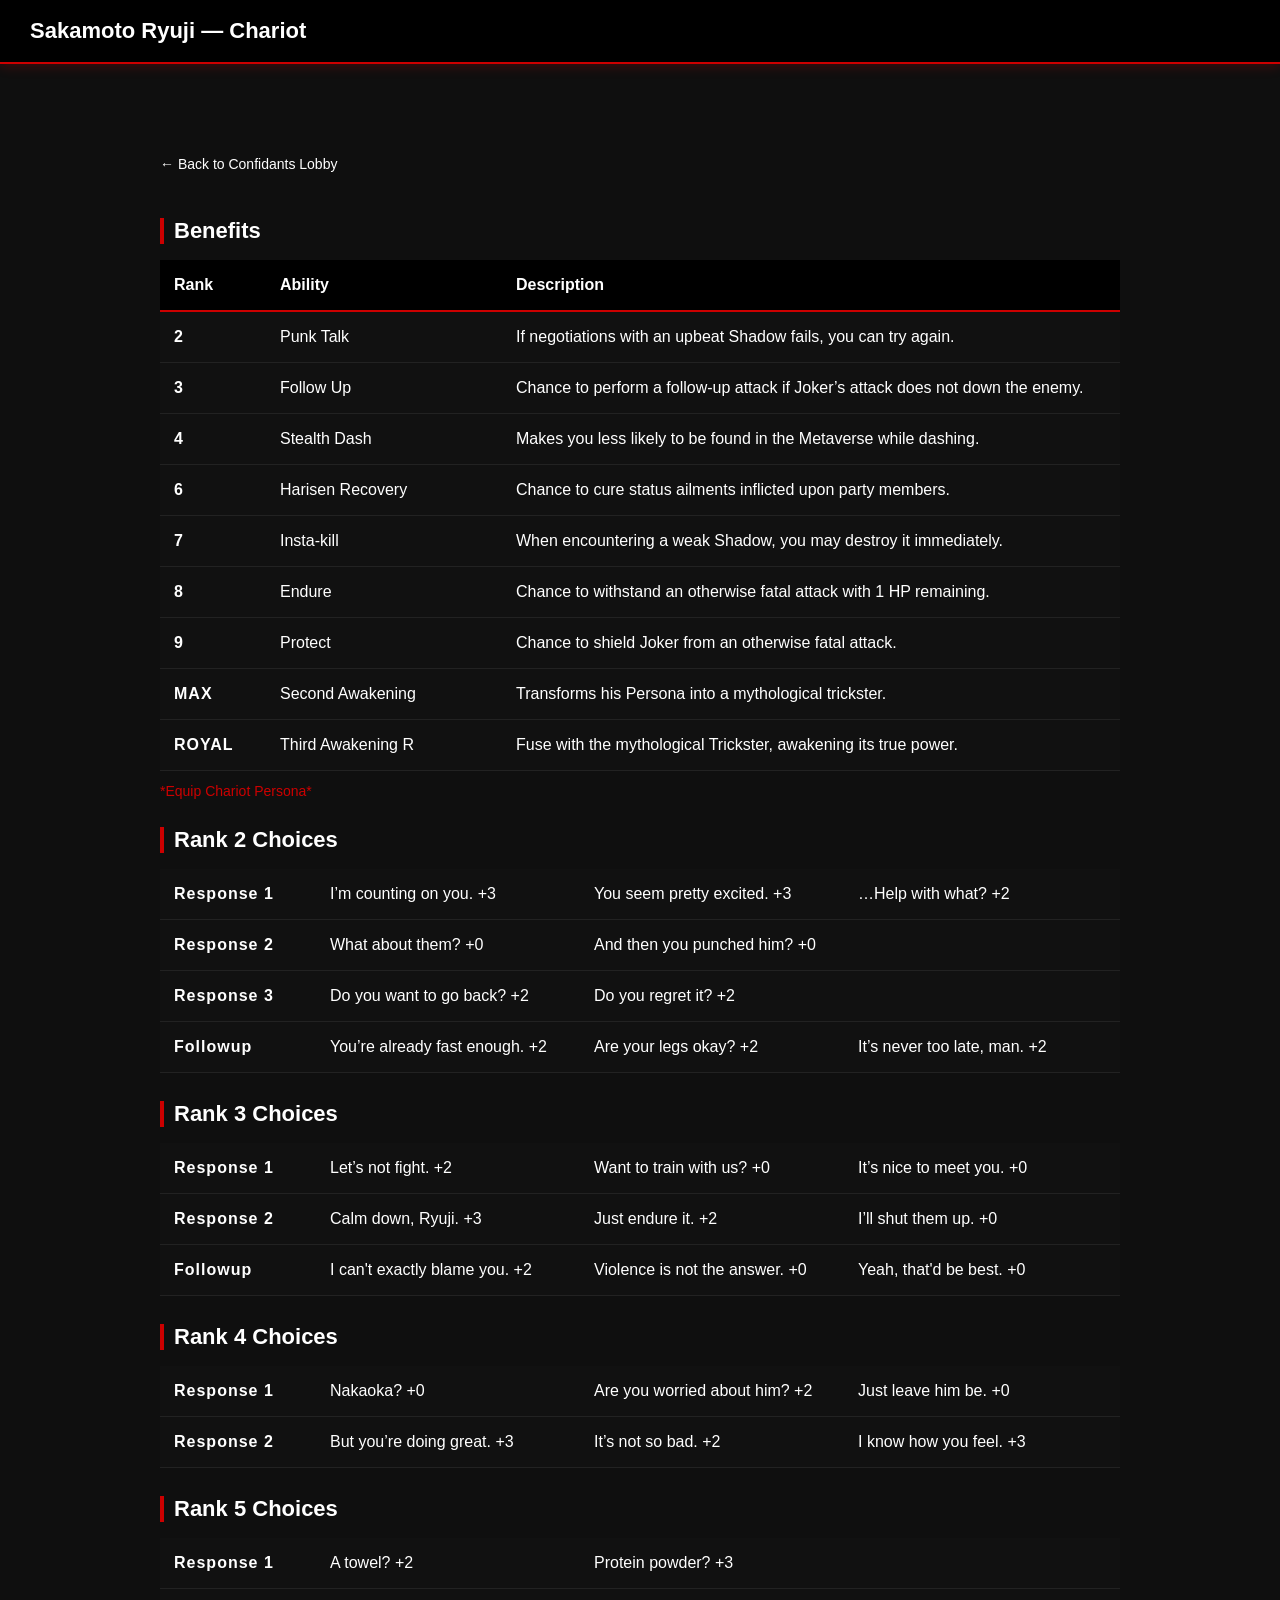
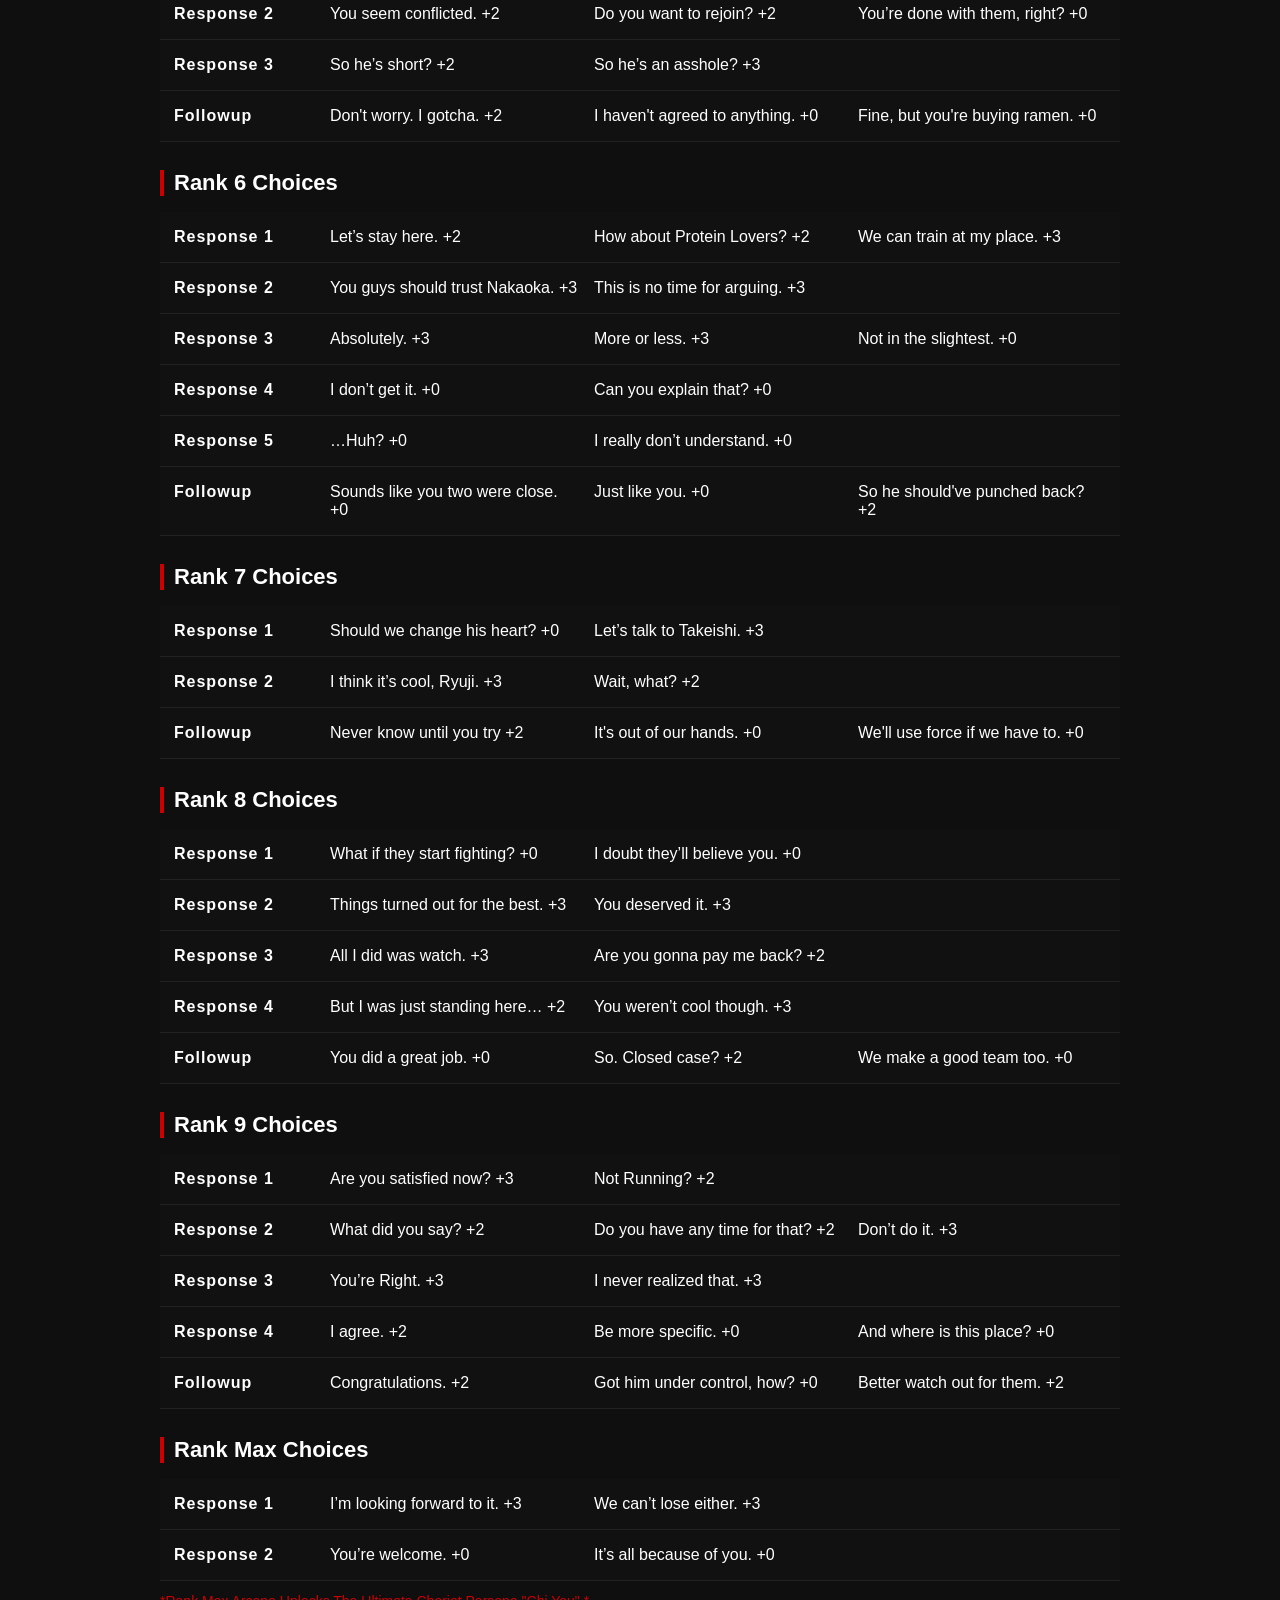
==== page/chariot.html @ b0749d10 "added new file" ====
<!doctype html>
<html lang="en">
  <head>
    <meta charset="UTF-8" />
    <meta name="viewport" content="width=device-width, initial-scale=1.0" />
    <title>Chariot - Sakamoto Ryuji</title>
    <link rel="icon" type="images/png" href="../images/persona5royal.png">


    <style>
      * {
        margin: 0;
        padding: 0;
        box-sizing: border-box;
        font-family: Arial, Helvetica, sans-serif;
      }

      body {
        background: #0f0f0f;
        color: white;
      }

      /* HEADER */
      header {
        position: sticky;
        top: 0;
        z-index: 1000;
        background: #000;
        padding: 14px 16px;
        font-size: 18px;
        font-weight: bold;
        border-bottom: 2px solid #c00;
        box-shadow: 0 2px 12px rgba(255, 0, 0, 0.2);
      }

      /* LINK */
      a {
        text-decoration: none;
        color: #fff;
        display: inline-block;
        margin: 12px 0 18px;
        font-size: 14px;
      }

      /* MAIN LAYOUT */
      main {
        padding: 70px 16px 20px;
        max-width: 1000px;
        margin: auto;
      }

      /* SECTION HEADINGS */
      h2 {
        margin-top: 28px;
        border-left: 4px solid #c00;
        padding-left: 10px;
        font-size: 20px;
      }

      .note {
        color: #c00;
        margin-top: 12px;
        font-size: 14px;
      }

      /* ========= BENEFITS TABLE ========= */

      /* horizontal scroll container */
      .table-scroll {
        overflow-x: auto;
        -webkit-overflow-scrolling: touch;
        margin-top: 16px;
      }

      /* keep rows in columns */
      .confidant-table {
        list-style: none;
        min-width: 520px; /* forces sideways scroll on small screens */
      }

      .confidant-row {
        display: grid;
        grid-template-columns: 90px 220px 1fr;
        gap: 20px;
        padding: 14px;
        border-bottom: 1px solid #222;
        align-items: start;
        background: #111;
        transition: 0.2s ease;
      }

      .confidant-row:hover {
        background: #1a1f24;
        box-shadow: 0 0 12px rgba(255, 0, 0, 0.25);
      }

      .confidant-header {
        font-weight: bold;
        border-bottom: 2px solid #c00;
        background: #000;
      }

      /* prevent squishing */
      .confidant-row > span {
        white-space: normal;
      }

      /* optional scrollbar styling */
      .table-scroll::-webkit-scrollbar {
        height: 8px;
      }

      .table-scroll::-webkit-scrollbar-thumb {
        background: #c00;
        border-radius: 4px;
      }

      .rank {
        font-weight: bold;
        letter-spacing: 1px;
      }

      /* ========= DIALOGUE TABLE ========= */

      /* horizontal scroll wrapper (shared with benefits table) */
      .table-scroll {
        overflow-x: auto;
        -webkit-overflow-scrolling: touch;
        margin-top: 16px;
      }

      /* keep columns — no stacking */
      .rank-dialogue {
        list-style: none;
        min-width: 720px; /* forces side scroll on phones */
      }

      .rank-row {
        display: grid;
        grid-template-columns: 140px repeat(3, 1fr);
        gap: 20px;
        padding: 16px 14px;
        border-bottom: 1px solid #222;
        background: #111;
        align-items: center;
        transition: 0.2s ease;
      }

      .rank-row:hover {
        background: #1a1f24;
        box-shadow: 0 0 12px rgba(255, 0, 0, 0.25);
      }

      .rank-label {
        font-weight: bold;
        letter-spacing: 1px;
      }

      /* prevent text from collapsing */
      .rank-row > span {
        min-width: 0;
      }

      /* optional mobile touch feedback */
      .rank-row:active {
        transform: scale(0.98);
      }

      .choice-cell {
        padding-left: 10px;
      }

      /* ========= TABLET ========= */
      @media (min-width: 600px) {
        header {
          font-size: 20px;
          padding: 16px 20px;
        }

        main {
          padding: 80px 20px 20px;
        }

        .confidant-row {
          grid-template-columns: 80px 180px 1fr;
          gap: 16px;
          align-items: start;
        }

        .rank-row {
          grid-template-columns: 120px repeat(2, 1fr);
          gap: 16px;
          align-items: start;
        }

        .choice-cell {
          padding-left: 0;
        }
      }

      /* ========= DESKTOP ========= */
      @media (min-width: 900px) {
        header {
          font-size: 22px;
          padding: 18px 30px;
        }

        .confidant-row {
          grid-template-columns: 90px 220px 1fr;
          padding: 16px 14px;
        }

        .rank-row {
          grid-template-columns: 140px repeat(3, 1fr);
          padding: 16px 14px;
        }

        h2 {
          font-size: 22px;
        }
      }

      .confidant-row:active,
      .rank-row:active {
        transform: scale(0.98);
      }
    </style>
  </head>

  <body>
    <header>Sakamoto Ryuji — Chariot</header>

    <main>
      <a href="../index.html">← Back to Confidants Lobby</a>

      <h2>Benefits</h2>

      <div class="table-scroll">
        <ul class="confidant-table">
          <li class="confidant-row confidant-header">
            <span>Rank</span>
            <span>Ability</span>
            <span>Description</span>
          </li>

          <li class="confidant-row">
            <span class="rank">2</span>
            <span>Punk Talk</span>
            <span
              >If negotiations with an upbeat Shadow fails, you can try
              again.</span
            >
          </li>

          <li class="confidant-row">
            <span class="rank">3</span>
            <span>Follow Up</span>
            <span
              >Chance to perform a follow-up attack if Joker’s attack does not
              down the enemy.</span
            >
          </li>

          <li class="confidant-row">
            <span class="rank">4</span>
            <span>Stealth Dash</span>
            <span
              >Makes you less likely to be found in the Metaverse while
              dashing.</span
            >
          </li>

          <li class="confidant-row">
            <span class="rank">6</span>
            <span>Harisen Recovery</span>
            <span
              >Chance to cure status ailments inflicted upon party
              members.</span
            >
          </li>

          <li class="confidant-row">
            <span class="rank">7</span>
            <span>Insta-kill</span>
            <span
              >When encountering a weak Shadow, you may destroy it
              immediately.</span
            >
          </li>

          <li class="confidant-row">
            <span class="rank">8</span>
            <span>Endure</span>
            <span
              >Chance to withstand an otherwise fatal attack with 1 HP
              remaining.</span
            >
          </li>

          <li class="confidant-row">
            <span class="rank">9</span>
            <span>Protect</span>
            <span>Chance to shield Joker from an otherwise fatal attack.</span>
          </li>

          <li class="confidant-row">
            <span class="rank">MAX</span>
            <span>Second Awakening</span>
            <span>Transforms his Persona into a mythological trickster.</span>
          </li>

          <li class="confidant-row">
            <span class="rank">ROYAL</span>
            <span>Third Awakening R</span>
            <span
              >Fuse with the mythological Trickster, awakening its true
              power.</span
            >
          </li>
        </ul>
      </div>

      <p class="note">*Equip Chariot Persona*</p>

      <h2>Rank 2 Choices</h2>

      <div class="table-scroll">
        <ul class="rank-dialogue">
          <li class="rank-row">
            <span class="rank-label">Response 1</span>
            <span class="choice-cell">I’m counting on you. +3</span>
            <span class="choice-cell">You seem pretty excited. +3</span>
            <span class="choice-cell">…Help with what? +2</span>
          </li>

          <li class="rank-row">
            <span class="rank-label">Response 2</span>
            <span class="choice-cell">What about them? +0</span>
            <span class="choice-cell">And then you punched him? +0</span>
            <span class="choice-cell"></span>
          </li>

          <li class="rank-row">
            <span class="rank-label">Response 3</span>
            <span class="choice-cell">Do you want to go back? +2</span>
            <span class="choice-cell">Do you regret it? +2</span>
            <span class="choice-cell"></span>
          </li>

          <li class="rank-row">
            <span class="rank-label">Followup</span>
            <span class="choice-cell">You’re already fast enough. +2</span>
            <span class="choice-cell">Are your legs okay? +2</span>
            <span class="choice-cell">It’s never too late, man. +2</span>
          </li>
        </ul>
      </div>

      <h2>Rank 3 Choices</h2>
      <div class="table-scroll">
        <ul class="rank-dialogue">
          <li class="rank-row">
            <span class="rank-label">Response 1</span>
            <span class="choice-cell">Let’s not fight. +2</span>
            <span class="choice-cell">Want to train with us? +0</span>
            <span class="choice-cell">It’s nice to meet you. +0</span>
          </li>

          <li class="rank-row">
            <span class="rank-label">Response 2</span>
            <span class="choice-cell">Calm down, Ryuji. +3</span>
            <span class="choice-cell">Just endure it. +2</span>
            <span class="choice-cell">I’ll shut them up. +0</span>
          </li>

          <li class="rank-row">
            <span class="rank-label">Followup</span>
            <span class="choice-cell">I can't exactly blame you. +2</span>
            <span class="choice-cell">Violence is not the answer. +0</span>
            <span class="choice-cell">Yeah, that'd be best. +0</span>
          </li>
        </ul>
      </div>

      <h2>Rank 4 Choices</h2>

      <div class="table-scroll">
        <ul class="rank-dialogue">
          <li class="rank-row">
            <span class="rank-label">Response 1</span>
            <span class="choice-cell">Nakaoka? +0</span>
            <span class="choice-cell">Are you worried about him? +2</span>
            <span class="choice-cell">Just leave him be. +0</span>
          </li>

          <li class="rank-row">
            <span class="rank-label">Response 2</span>
            <span class="choice-cell">But you’re doing great. +3</span>
            <span class="choice-cell">It’s not so bad. +2</span>
            <span class="choice-cell">I know how you feel. +3</span>
          </li>
        </ul>
      </div>

      <h2>Rank 5 Choices</h2>

      <div class="table-scroll">
        <ul class="rank-dialogue">
          <li class="rank-row">
            <span class="rank-label">Response 1</span>
            <span class="choice-cell">A towel? +2</span>
            <span class="choice-cell">Protein powder? +3</span>
            <span class="choice-cell"></span>
          </li>

          <li class="rank-row">
            <span class="rank-label">Response 2</span>
            <span class="choice-cell">You seem conflicted. +2</span>
            <span class="choice-cell">Do you want to rejoin? +2</span>
            <span class="choice-cell">You’re done with them, right? +0</span>
          </li>

          <li class="rank-row">
            <span class="rank-label">Response 3</span>
            <span class="choice-cell">So he’s short? +2</span>
            <span class="choice-cell">So he’s an asshole? +3</span>
            <span class="choice-cell"></span>
          </li>

          <li class="rank-row">
            <span class="rank-label">Followup</span>
            <span class="choice-cell">Don't worry. I gotcha. +2</span>
            <span class="choice-cell">I haven't agreed to anything. +0</span>
            <span class="choice-cell">Fine, but you're buying ramen. +0</span>
          </li>
        </ul>
      </div>

      <h2>Rank 6 Choices</h2>

      <div class="table-scroll">
        <ul class="rank-dialogue">
          <li class="rank-row">
            <span class="rank-label">Response 1</span>
            <span class="choice-cell">Let’s stay here. +2</span>
            <span class="choice-cell">How about Protein Lovers? +2</span>
            <span class="choice-cell">We can train at my place. +3</span>
          </li>

          <li class="rank-row">
            <span class="rank-label">Response 2</span>
            <span class="choice-cell">You guys should trust Nakaoka. +3</span>
            <span class="choice-cell">This is no time for arguing. +3</span>
            <span class="choice-cell"></span>
          </li>

          <li class="rank-row">
            <span class="rank-label">Response 3</span>
            <span class="choice-cell">Absolutely. +3</span>
            <span class="choice-cell">More or less. +3</span>
            <span class="choice-cell">Not in the slightest. +0</span>
          </li>

          <li class="rank-row">
            <span class="rank-label">Response 4</span>
            <span class="choice-cell">I don’t get it. +0</span>
            <span class="choice-cell">Can you explain that? +0</span>
            <span class="choice-cell"></span>
          </li>

          <li class="rank-row">
            <span class="rank-label">Response 5</span>
            <span class="choice-cell">…Huh? +0</span>
            <span class="choice-cell">I really don’t understand. +0</span>
            <span class="choice-cell"></span>
          </li>

          <li class="rank-row">
            <span class="rank-label">Followup</span>
            <span class="choice-cell">Sounds like you two were close. +0</span>
            <span class="choice-cell">Just like you. +0</span>
            <span class="choice-cell">So he should've punched back? +2</span>
          </li>
        </ul>
      </div>

      <h2>Rank 7 Choices</h2>

      <div class="table-scroll">
        <ul class="rank-dialogue">
          <li class="rank-row">
            <span class="rank-label">Response 1</span>
            <span class="choice-cell">Should we change his heart? +0</span>
            <span class="choice-cell">Let’s talk to Takeishi. +3</span>
            <span class="choice-cell"></span>
          </li>

          <li class="rank-row">
            <span class="rank-label">Response 2</span>
            <span class="choice-cell">I think it’s cool, Ryuji. +3</span>
            <span class="choice-cell">Wait, what? +2</span>
            <span class="choice-cell"></span>
          </li>

          <li class="rank-row">
            <span class="rank-label">Followup</span>
            <span class="choice-cell">Never know until you try +2</span>
            <span class="choice-cell">It's out of our hands. +0</span>
            <span class="choice-cell">We'll use force if we have to. +0</span>
          </li>
        </ul>
      </div>

      <h2>Rank 8 Choices</h2>

      <div class="table-scroll">
        <ul class="rank-dialogue">
          <li class="rank-row">
            <span class="rank-label">Response 1</span>
            <span class="choice-cell">What if they start fighting? +0</span>
            <span class="choice-cell">I doubt they’ll believe you. +0</span>
            <span class="choice-cell"></span>
          </li>

          <li class="rank-row">
            <span class="rank-label">Response 2</span>
            <span class="choice-cell">Things turned out for the best. +3</span>
            <span class="choice-cell">You deserved it. +3</span>
            <span class="choice-cell"></span>
          </li>

          <li class="rank-row">
            <span class="rank-label">Response 3</span>
            <span class="choice-cell">All I did was watch. +3</span>
            <span class="choice-cell">Are you gonna pay me back? +2</span>
            <span class="choice-cell"></span>
          </li>

          <li class="rank-row">
            <span class="rank-label">Response 4</span>
            <span class="choice-cell">But I was just standing here… +2</span>
            <span class="choice-cell">You weren’t cool though. +3</span>
            <span class="choice-cell"></span>
          </li>

          <li class="rank-row">
            <span class="rank-label">Followup</span>
            <span class="choice-cell">You did a great job. +0</span>
            <span class="choice-cell">So. Closed case? +2</span>
            <span class="choice-cell">We make a good team too. +0</span>
          </li>
        </ul>
      </div>

      <h2>Rank 9 Choices</h2>

      <div class="table-scroll">
        <ul class="rank-dialogue">
          <li class="rank-row">
            <span class="rank-label">Response 1</span>
            <span class="choice-cell">Are you satisfied now? +3</span>
            <span class="choice-cell">Not Running? +2</span>
            <span class="choice-cell"></span>
          </li>

          <li class="rank-row">
            <span class="rank-label">Response 2</span>
            <span class="choice-cell">What did you say? +2</span>
            <span class="choice-cell">Do you have any time for that? +2</span>
            <span class="choice-cell">Don’t do it. +3</span>
          </li>

          <li class="rank-row">
            <span class="rank-label">Response 3</span>
            <span class="choice-cell">You’re Right. +3</span>
            <span class="choice-cell">I never realized that. +3</span>
            <span class="choice-cell"></span>
          </li>

          <li class="rank-row">
            <span class="rank-label">Response 4</span>
            <span class="choice-cell">I agree. +2</span>
            <span class="choice-cell">Be more specific. +0</span>
            <span class="choice-cell">And where is this place? +0</span>
          </li>

          <li class="rank-row">
            <span class="rank-label">Followup</span>
            <span class="choice-cell">Congratulations. +2</span>
            <span class="choice-cell">Got him under control, how? +0</span>
            <span class="choice-cell">Better watch out for them. +2</span>
          </li>
        </ul>
      </div>
      <h2>Rank Max Choices</h2>

      <div class="table-scroll">
        <ul class="rank-dialogue">
          <li class="rank-row">
            <span class="rank-label">Response 1</span>
            <span class="choice-cell">I’m looking forward to it. +3</span>
            <span class="choice-cell">We can’t lose either. +3</span>
            <span class="choice-cell"></span>
          </li>

          <li class="rank-row">
            <span class="rank-label">Response 2</span>
            <span class="choice-cell">You’re welcome. +0</span>
            <span class="choice-cell">It’s all because of you. +0</span>
            <span class="choice-cell"></span>
          </li>
        </ul>
      </div>

      <p class="note">
        *Rank Max Arcana Unlocks The Ultimate Chariot Persona "Chi You".*
      </p>
    </main>
  </body>
</html>
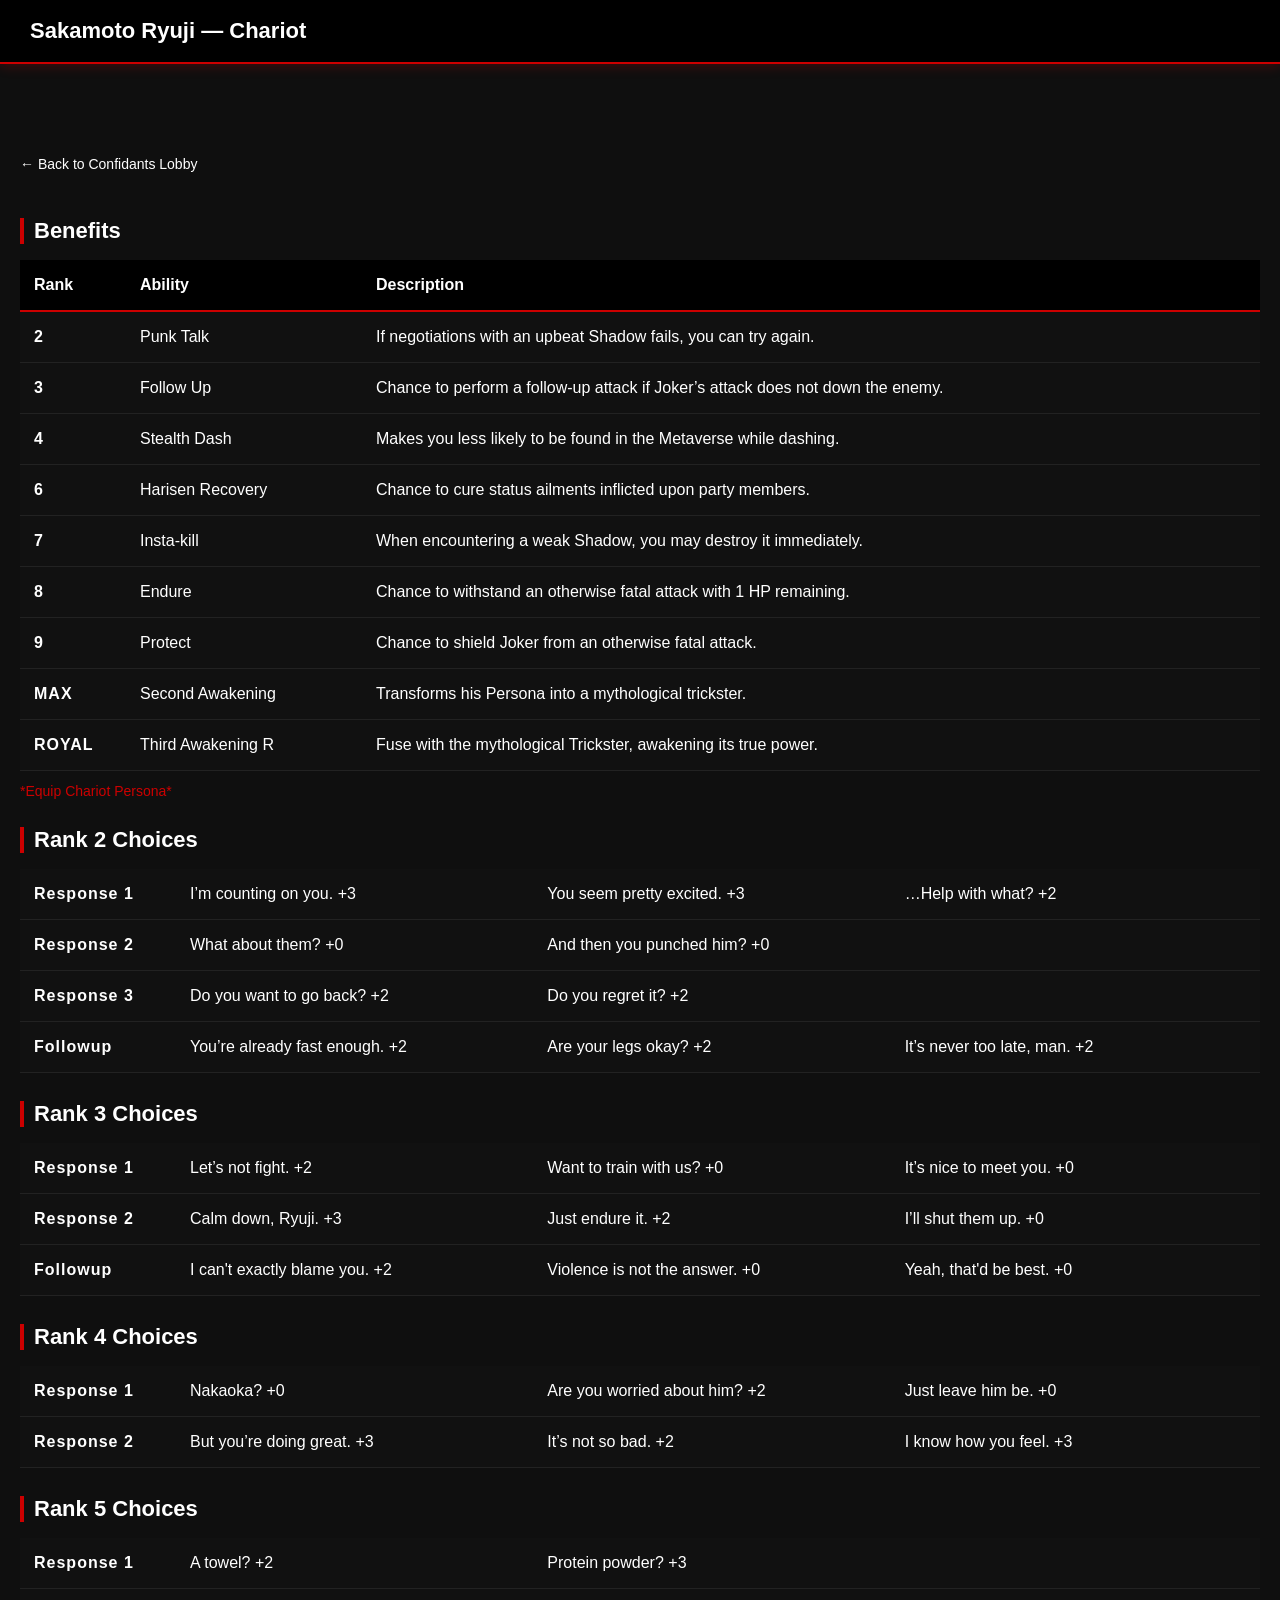
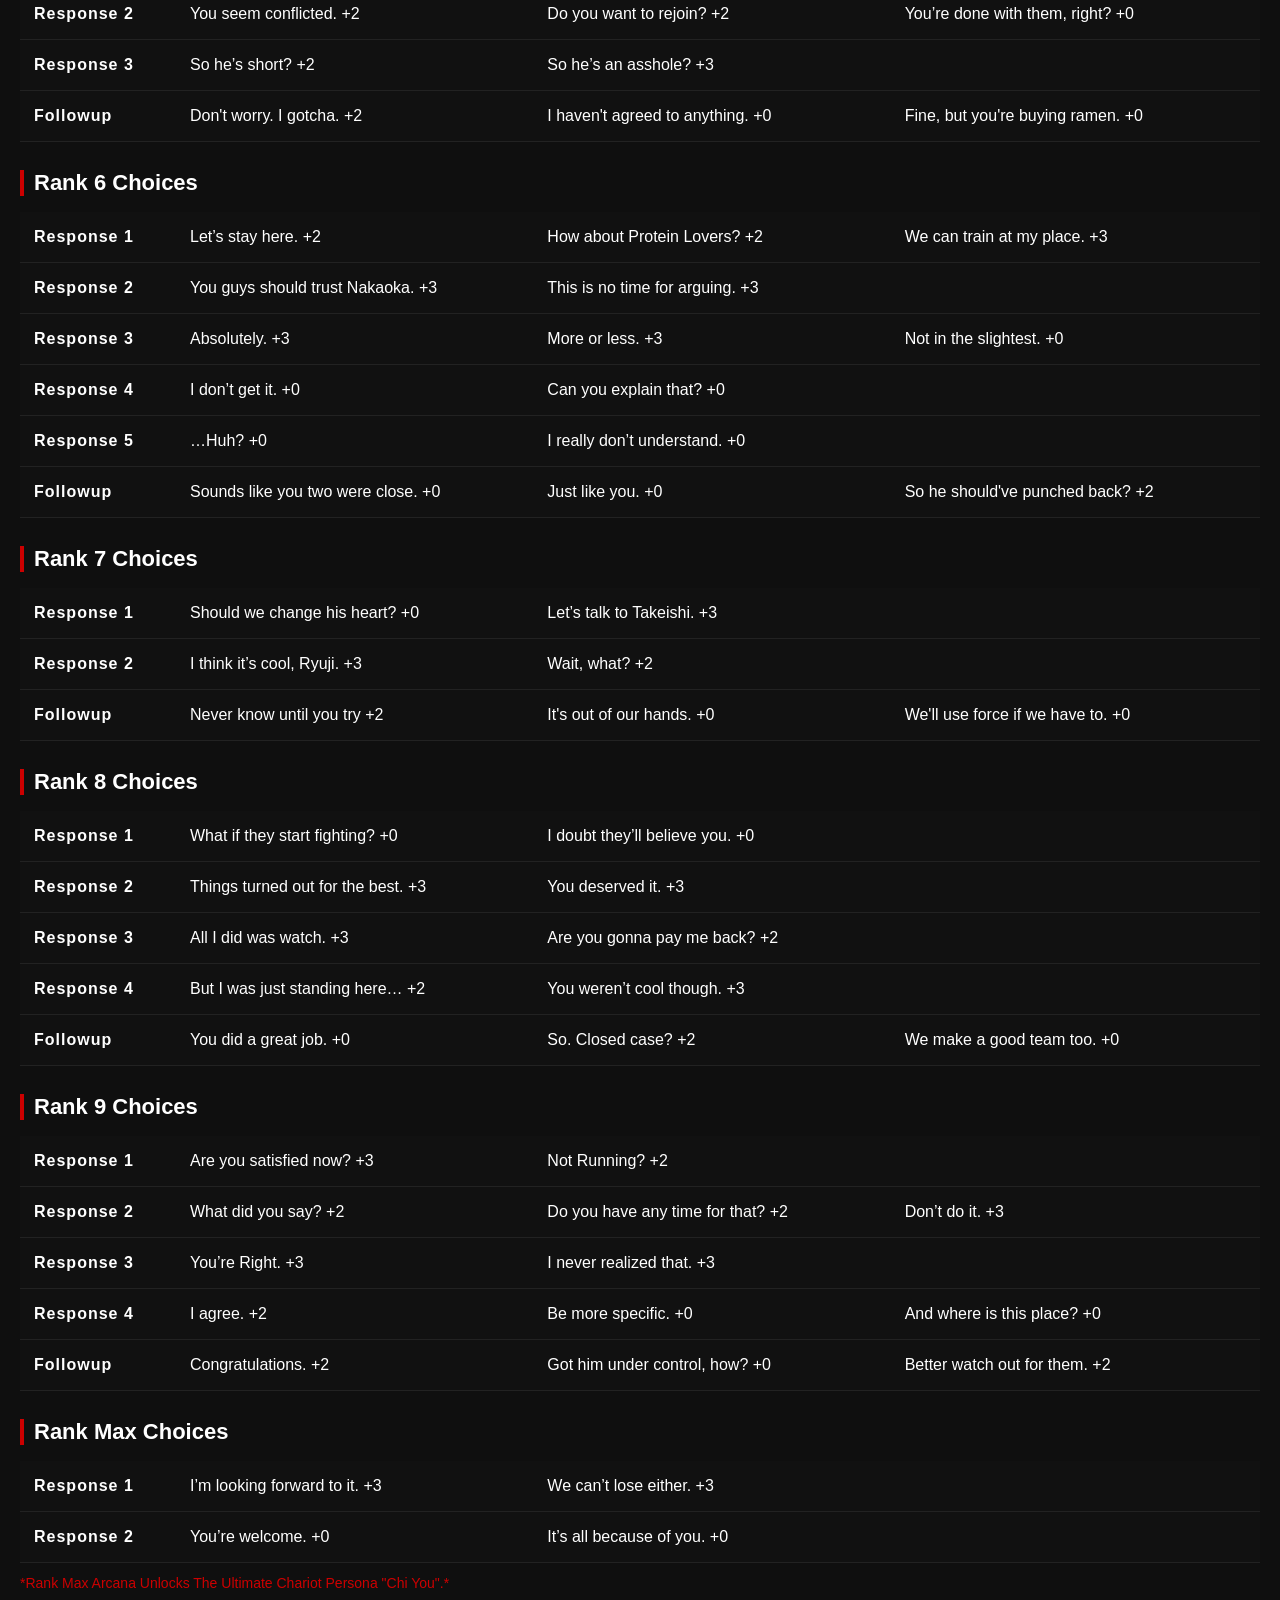
==== commit e6fe4266: "Initial commit" ====
--- a/page/chariot.html
+++ b/page/chariot.html
@@ -1,620 +1,610 @@
 <!doctype html>
 <html lang="en">
-  <head>
-    <meta charset="UTF-8" />
-    <meta name="viewport" content="width=device-width, initial-scale=1.0" />
-    <title>Chariot - Sakamoto Ryuji</title>
-    <link rel="icon" type="images/png" href="../images/persona5royal.png">
-
-
-    <style>
-      * {
-        margin: 0;
-        padding: 0;
-        box-sizing: border-box;
-        font-family: Arial, Helvetica, sans-serif;
-      }
-
-      body {
-        background: #0f0f0f;
-        color: white;
-      }
-
-      /* HEADER */
+
+<head>
+  <meta charset="UTF-8" />
+  <meta name="viewport" content="width=device-width, initial-scale=1.0" />
+  <title>Chariot - Sakamoto Ryuji</title>
+  <link rel="icon" type="images/png" href="../images/persona5royal.png">
+
+
+  <style>
+    * {
+      margin: 0;
+      padding: 0;
+      box-sizing: border-box;
+      font-family: Arial, Helvetica, sans-serif;
+    }
+
+    body {
+      background: #0f0f0f;
+      color: white;
+    }
+
+    /* HEADER */
+    header {
+      position: sticky;
+      top: 0;
+      z-index: 1000;
+      background: #000;
+      padding: 14px 16px;
+      font-size: 18px;
+      font-weight: bold;
+      border-bottom: 2px solid #c00;
+      box-shadow: 0 2px 12px rgba(255, 0, 0, 0.2);
+    }
+
+    /* LINK */
+    a {
+      text-decoration: none;
+      color: #fff;
+      display: inline-block;
+      margin: 12px 0 18px;
+      font-size: 14px;
+    }
+
+    /* MAIN LAYOUT */
+    main {
+      padding: 70px 16px 20px;
+      max-width: 1300px;
+      margin: auto;
+    }
+
+    /* SECTION HEADINGS */
+    h2 {
+      margin-top: 28px;
+      border-left: 4px solid #c00;
+      padding-left: 10px;
+      font-size: 20px;
+    }
+
+    .note {
+      color: #c00;
+      margin-top: 12px;
+      font-size: 14px;
+    }
+
+    /* ========= BENEFITS TABLE ========= */
+
+    /* horizontal scroll container */
+    .table-scroll {
+      overflow-x: auto;
+      -webkit-overflow-scrolling: touch;
+      margin-top: 16px;
+    }
+
+    /* keep rows in columns */
+    .confidant-table {
+      list-style: none;
+      min-width: 520px;
+      /* forces sideways scroll on small screens */
+    }
+
+    .confidant-row {
+      display: grid;
+      grid-template-columns: 90px 220px 1fr;
+      gap: 20px;
+      padding: 14px;
+      border-bottom: 1px solid #222;
+      align-items: start;
+      background: #111;
+      transition: 0.2s ease;
+    }
+
+    .confidant-row:hover {
+      background: #1a1f24;
+      box-shadow: 0 0 12px rgba(255, 0, 0, 0.25);
+    }
+
+    .confidant-header {
+      font-weight: bold;
+      border-bottom: 2px solid #c00;
+      background: #000;
+    }
+
+    /* prevent squishing */
+    .confidant-row>span {
+      white-space: normal;
+    }
+
+    /* optional scrollbar styling */
+    .table-scroll::-webkit-scrollbar {
+      height: 8px;
+    }
+
+    .table-scroll::-webkit-scrollbar-thumb {
+      background: #c00;
+      border-radius: 4px;
+    }
+
+    .rank {
+      font-weight: bold;
+      letter-spacing: 1px;
+    }
+
+    /* ========= DIALOGUE TABLE ========= */
+
+    /* horizontal scroll wrapper (shared with benefits table) */
+    .table-scroll {
+      overflow-x: auto;
+      -webkit-overflow-scrolling: touch;
+      margin-top: 16px;
+    }
+
+    /* keep columns — no stacking */
+    .rank-dialogue {
+      list-style: none;
+      min-width: 720px;
+      /* forces side scroll on phones */
+    }
+
+    .rank-row {
+      display: grid;
+      grid-template-columns: 140px repeat(3, 1fr);
+      gap: 20px;
+      padding: 16px 14px;
+      border-bottom: 1px solid #222;
+      background: #111;
+      align-items: center;
+      transition: 0.2s ease;
+    }
+
+    .rank-row:hover {
+      background: #1a1f24;
+      box-shadow: 0 0 12px rgba(255, 0, 0, 0.25);
+    }
+
+    .rank-label {
+      font-weight: bold;
+      letter-spacing: 1px;
+    }
+
+    /* prevent text from collapsing */
+    .rank-row>span {
+      min-width: 0;
+    }
+
+    /* optional mobile touch feedback */
+    .rank-row:active {
+      transform: scale(0.98);
+    }
+
+    .choice-cell {
+      padding-left: 10px;
+    }
+
+    /* ========= TABLET ========= */
+    @media (min-width: 600px) {
       header {
-        position: sticky;
-        top: 0;
-        z-index: 1000;
-        background: #000;
-        padding: 14px 16px;
-        font-size: 18px;
-        font-weight: bold;
-        border-bottom: 2px solid #c00;
-        box-shadow: 0 2px 12px rgba(255, 0, 0, 0.2);
-      }
-
-      /* LINK */
-      a {
-        text-decoration: none;
-        color: #fff;
-        display: inline-block;
-        margin: 12px 0 18px;
-        font-size: 14px;
-      }
-
-      /* MAIN LAYOUT */
+        font-size: 20px;
+        padding: 16px 20px;
+      }
+
       main {
-        padding: 70px 16px 20px;
-        max-width: 1000px;
-        margin: auto;
-      }
-
-      /* SECTION HEADINGS */
+        padding: 80px 20px 20px;
+      }
+
+      .confidant-row {
+        grid-template-columns: 80px 180px 1fr;
+        gap: 16px;
+        align-items: start;
+      }
+
+      .rank-row {
+        grid-template-columns: 120px repeat(2, 1fr);
+        gap: 16px;
+        align-items: start;
+      }
+
+      .choice-cell {
+        padding-left: 0;
+      }
+    }
+
+    /* ========= DESKTOP ========= */
+    @media (min-width: 900px) {
+      header {
+        font-size: 22px;
+        padding: 18px 30px;
+      }
+
+      .confidant-row {
+        grid-template-columns: 90px 220px 1fr;
+        padding: 16px 14px;
+      }
+
+      .rank-row {
+        grid-template-columns: 140px repeat(3, 1fr);
+        padding: 16px 14px;
+      }
+
       h2 {
-        margin-top: 28px;
-        border-left: 4px solid #c00;
-        padding-left: 10px;
-        font-size: 20px;
-      }
-
-      .note {
-        color: #c00;
-        margin-top: 12px;
-        font-size: 14px;
-      }
-
-      /* ========= BENEFITS TABLE ========= */
-
-      /* horizontal scroll container */
-      .table-scroll {
-        overflow-x: auto;
-        -webkit-overflow-scrolling: touch;
-        margin-top: 16px;
-      }
-
-      /* keep rows in columns */
-      .confidant-table {
-        list-style: none;
-        min-width: 520px; /* forces sideways scroll on small screens */
-      }
-
-      .confidant-row {
-        display: grid;
-        grid-template-columns: 90px 220px 1fr;
-        gap: 20px;
-        padding: 14px;
-        border-bottom: 1px solid #222;
-        align-items: start;
-        background: #111;
-        transition: 0.2s ease;
-      }
-
-      .confidant-row:hover {
-        background: #1a1f24;
-        box-shadow: 0 0 12px rgba(255, 0, 0, 0.25);
-      }
-
-      .confidant-header {
-        font-weight: bold;
-        border-bottom: 2px solid #c00;
-        background: #000;
-      }
-
-      /* prevent squishing */
-      .confidant-row > span {
-        white-space: normal;
-      }
-
-      /* optional scrollbar styling */
-      .table-scroll::-webkit-scrollbar {
-        height: 8px;
-      }
-
-      .table-scroll::-webkit-scrollbar-thumb {
-        background: #c00;
-        border-radius: 4px;
-      }
-
-      .rank {
-        font-weight: bold;
-        letter-spacing: 1px;
-      }
-
-      /* ========= DIALOGUE TABLE ========= */
-
-      /* horizontal scroll wrapper (shared with benefits table) */
-      .table-scroll {
-        overflow-x: auto;
-        -webkit-overflow-scrolling: touch;
-        margin-top: 16px;
-      }
-
-      /* keep columns — no stacking */
-      .rank-dialogue {
-        list-style: none;
-        min-width: 720px; /* forces side scroll on phones */
-      }
-
-      .rank-row {
-        display: grid;
-        grid-template-columns: 140px repeat(3, 1fr);
-        gap: 20px;
-        padding: 16px 14px;
-        border-bottom: 1px solid #222;
-        background: #111;
-        align-items: center;
-        transition: 0.2s ease;
-      }
-
-      .rank-row:hover {
-        background: #1a1f24;
-        box-shadow: 0 0 12px rgba(255, 0, 0, 0.25);
-      }
-
-      .rank-label {
-        font-weight: bold;
-        letter-spacing: 1px;
-      }
-
-      /* prevent text from collapsing */
-      .rank-row > span {
-        min-width: 0;
-      }
-
-      /* optional mobile touch feedback */
-      .rank-row:active {
-        transform: scale(0.98);
-      }
-
-      .choice-cell {
-        padding-left: 10px;
-      }
-
-      /* ========= TABLET ========= */
-      @media (min-width: 600px) {
-        header {
-          font-size: 20px;
-          padding: 16px 20px;
-        }
-
-        main {
-          padding: 80px 20px 20px;
-        }
-
-        .confidant-row {
-          grid-template-columns: 80px 180px 1fr;
-          gap: 16px;
-          align-items: start;
-        }
-
-        .rank-row {
-          grid-template-columns: 120px repeat(2, 1fr);
-          gap: 16px;
-          align-items: start;
-        }
-
-        .choice-cell {
-          padding-left: 0;
-        }
-      }
-
-      /* ========= DESKTOP ========= */
-      @media (min-width: 900px) {
-        header {
-          font-size: 22px;
-          padding: 18px 30px;
-        }
-
-        .confidant-row {
-          grid-template-columns: 90px 220px 1fr;
-          padding: 16px 14px;
-        }
-
-        .rank-row {
-          grid-template-columns: 140px repeat(3, 1fr);
-          padding: 16px 14px;
-        }
-
-        h2 {
-          font-size: 22px;
-        }
-      }
-
-      .confidant-row:active,
-      .rank-row:active {
-        transform: scale(0.98);
-      }
-    </style>
-  </head>
-
-  <body>
-    <header>Sakamoto Ryuji — Chariot</header>
-
-    <main>
-      <a href="../index.html">← Back to Confidants Lobby</a>
-
-      <h2>Benefits</h2>
-
-      <div class="table-scroll">
-        <ul class="confidant-table">
-          <li class="confidant-row confidant-header">
-            <span>Rank</span>
-            <span>Ability</span>
-            <span>Description</span>
-          </li>
-
-          <li class="confidant-row">
-            <span class="rank">2</span>
-            <span>Punk Talk</span>
-            <span
-              >If negotiations with an upbeat Shadow fails, you can try
-              again.</span
-            >
-          </li>
-
-          <li class="confidant-row">
-            <span class="rank">3</span>
-            <span>Follow Up</span>
-            <span
-              >Chance to perform a follow-up attack if Joker’s attack does not
-              down the enemy.</span
-            >
-          </li>
-
-          <li class="confidant-row">
-            <span class="rank">4</span>
-            <span>Stealth Dash</span>
-            <span
-              >Makes you less likely to be found in the Metaverse while
-              dashing.</span
-            >
-          </li>
-
-          <li class="confidant-row">
-            <span class="rank">6</span>
-            <span>Harisen Recovery</span>
-            <span
-              >Chance to cure status ailments inflicted upon party
-              members.</span
-            >
-          </li>
-
-          <li class="confidant-row">
-            <span class="rank">7</span>
-            <span>Insta-kill</span>
-            <span
-              >When encountering a weak Shadow, you may destroy it
-              immediately.</span
-            >
-          </li>
-
-          <li class="confidant-row">
-            <span class="rank">8</span>
-            <span>Endure</span>
-            <span
-              >Chance to withstand an otherwise fatal attack with 1 HP
-              remaining.</span
-            >
-          </li>
-
-          <li class="confidant-row">
-            <span class="rank">9</span>
-            <span>Protect</span>
-            <span>Chance to shield Joker from an otherwise fatal attack.</span>
-          </li>
-
-          <li class="confidant-row">
-            <span class="rank">MAX</span>
-            <span>Second Awakening</span>
-            <span>Transforms his Persona into a mythological trickster.</span>
-          </li>
-
-          <li class="confidant-row">
-            <span class="rank">ROYAL</span>
-            <span>Third Awakening R</span>
-            <span
-              >Fuse with the mythological Trickster, awakening its true
-              power.</span
-            >
-          </li>
-        </ul>
-      </div>
-
-      <p class="note">*Equip Chariot Persona*</p>
-
-      <h2>Rank 2 Choices</h2>
-
-      <div class="table-scroll">
-        <ul class="rank-dialogue">
-          <li class="rank-row">
-            <span class="rank-label">Response 1</span>
-            <span class="choice-cell">I’m counting on you. +3</span>
-            <span class="choice-cell">You seem pretty excited. +3</span>
-            <span class="choice-cell">…Help with what? +2</span>
-          </li>
-
-          <li class="rank-row">
-            <span class="rank-label">Response 2</span>
-            <span class="choice-cell">What about them? +0</span>
-            <span class="choice-cell">And then you punched him? +0</span>
-            <span class="choice-cell"></span>
-          </li>
-
-          <li class="rank-row">
-            <span class="rank-label">Response 3</span>
-            <span class="choice-cell">Do you want to go back? +2</span>
-            <span class="choice-cell">Do you regret it? +2</span>
-            <span class="choice-cell"></span>
-          </li>
-
-          <li class="rank-row">
-            <span class="rank-label">Followup</span>
-            <span class="choice-cell">You’re already fast enough. +2</span>
-            <span class="choice-cell">Are your legs okay? +2</span>
-            <span class="choice-cell">It’s never too late, man. +2</span>
-          </li>
-        </ul>
-      </div>
-
-      <h2>Rank 3 Choices</h2>
-      <div class="table-scroll">
-        <ul class="rank-dialogue">
-          <li class="rank-row">
-            <span class="rank-label">Response 1</span>
-            <span class="choice-cell">Let’s not fight. +2</span>
-            <span class="choice-cell">Want to train with us? +0</span>
-            <span class="choice-cell">It’s nice to meet you. +0</span>
-          </li>
-
-          <li class="rank-row">
-            <span class="rank-label">Response 2</span>
-            <span class="choice-cell">Calm down, Ryuji. +3</span>
-            <span class="choice-cell">Just endure it. +2</span>
-            <span class="choice-cell">I’ll shut them up. +0</span>
-          </li>
-
-          <li class="rank-row">
-            <span class="rank-label">Followup</span>
-            <span class="choice-cell">I can't exactly blame you. +2</span>
-            <span class="choice-cell">Violence is not the answer. +0</span>
-            <span class="choice-cell">Yeah, that'd be best. +0</span>
-          </li>
-        </ul>
-      </div>
-
-      <h2>Rank 4 Choices</h2>
-
-      <div class="table-scroll">
-        <ul class="rank-dialogue">
-          <li class="rank-row">
-            <span class="rank-label">Response 1</span>
-            <span class="choice-cell">Nakaoka? +0</span>
-            <span class="choice-cell">Are you worried about him? +2</span>
-            <span class="choice-cell">Just leave him be. +0</span>
-          </li>
-
-          <li class="rank-row">
-            <span class="rank-label">Response 2</span>
-            <span class="choice-cell">But you’re doing great. +3</span>
-            <span class="choice-cell">It’s not so bad. +2</span>
-            <span class="choice-cell">I know how you feel. +3</span>
-          </li>
-        </ul>
-      </div>
-
-      <h2>Rank 5 Choices</h2>
-
-      <div class="table-scroll">
-        <ul class="rank-dialogue">
-          <li class="rank-row">
-            <span class="rank-label">Response 1</span>
-            <span class="choice-cell">A towel? +2</span>
-            <span class="choice-cell">Protein powder? +3</span>
-            <span class="choice-cell"></span>
-          </li>
-
-          <li class="rank-row">
-            <span class="rank-label">Response 2</span>
-            <span class="choice-cell">You seem conflicted. +2</span>
-            <span class="choice-cell">Do you want to rejoin? +2</span>
-            <span class="choice-cell">You’re done with them, right? +0</span>
-          </li>
-
-          <li class="rank-row">
-            <span class="rank-label">Response 3</span>
-            <span class="choice-cell">So he’s short? +2</span>
-            <span class="choice-cell">So he’s an asshole? +3</span>
-            <span class="choice-cell"></span>
-          </li>
-
-          <li class="rank-row">
-            <span class="rank-label">Followup</span>
-            <span class="choice-cell">Don't worry. I gotcha. +2</span>
-            <span class="choice-cell">I haven't agreed to anything. +0</span>
-            <span class="choice-cell">Fine, but you're buying ramen. +0</span>
-          </li>
-        </ul>
-      </div>
-
-      <h2>Rank 6 Choices</h2>
-
-      <div class="table-scroll">
-        <ul class="rank-dialogue">
-          <li class="rank-row">
-            <span class="rank-label">Response 1</span>
-            <span class="choice-cell">Let’s stay here. +2</span>
-            <span class="choice-cell">How about Protein Lovers? +2</span>
-            <span class="choice-cell">We can train at my place. +3</span>
-          </li>
-
-          <li class="rank-row">
-            <span class="rank-label">Response 2</span>
-            <span class="choice-cell">You guys should trust Nakaoka. +3</span>
-            <span class="choice-cell">This is no time for arguing. +3</span>
-            <span class="choice-cell"></span>
-          </li>
-
-          <li class="rank-row">
-            <span class="rank-label">Response 3</span>
-            <span class="choice-cell">Absolutely. +3</span>
-            <span class="choice-cell">More or less. +3</span>
-            <span class="choice-cell">Not in the slightest. +0</span>
-          </li>
-
-          <li class="rank-row">
-            <span class="rank-label">Response 4</span>
-            <span class="choice-cell">I don’t get it. +0</span>
-            <span class="choice-cell">Can you explain that? +0</span>
-            <span class="choice-cell"></span>
-          </li>
-
-          <li class="rank-row">
-            <span class="rank-label">Response 5</span>
-            <span class="choice-cell">…Huh? +0</span>
-            <span class="choice-cell">I really don’t understand. +0</span>
-            <span class="choice-cell"></span>
-          </li>
-
-          <li class="rank-row">
-            <span class="rank-label">Followup</span>
-            <span class="choice-cell">Sounds like you two were close. +0</span>
-            <span class="choice-cell">Just like you. +0</span>
-            <span class="choice-cell">So he should've punched back? +2</span>
-          </li>
-        </ul>
-      </div>
-
-      <h2>Rank 7 Choices</h2>
-
-      <div class="table-scroll">
-        <ul class="rank-dialogue">
-          <li class="rank-row">
-            <span class="rank-label">Response 1</span>
-            <span class="choice-cell">Should we change his heart? +0</span>
-            <span class="choice-cell">Let’s talk to Takeishi. +3</span>
-            <span class="choice-cell"></span>
-          </li>
-
-          <li class="rank-row">
-            <span class="rank-label">Response 2</span>
-            <span class="choice-cell">I think it’s cool, Ryuji. +3</span>
-            <span class="choice-cell">Wait, what? +2</span>
-            <span class="choice-cell"></span>
-          </li>
-
-          <li class="rank-row">
-            <span class="rank-label">Followup</span>
-            <span class="choice-cell">Never know until you try +2</span>
-            <span class="choice-cell">It's out of our hands. +0</span>
-            <span class="choice-cell">We'll use force if we have to. +0</span>
-          </li>
-        </ul>
-      </div>
-
-      <h2>Rank 8 Choices</h2>
-
-      <div class="table-scroll">
-        <ul class="rank-dialogue">
-          <li class="rank-row">
-            <span class="rank-label">Response 1</span>
-            <span class="choice-cell">What if they start fighting? +0</span>
-            <span class="choice-cell">I doubt they’ll believe you. +0</span>
-            <span class="choice-cell"></span>
-          </li>
-
-          <li class="rank-row">
-            <span class="rank-label">Response 2</span>
-            <span class="choice-cell">Things turned out for the best. +3</span>
-            <span class="choice-cell">You deserved it. +3</span>
-            <span class="choice-cell"></span>
-          </li>
-
-          <li class="rank-row">
-            <span class="rank-label">Response 3</span>
-            <span class="choice-cell">All I did was watch. +3</span>
-            <span class="choice-cell">Are you gonna pay me back? +2</span>
-            <span class="choice-cell"></span>
-          </li>
-
-          <li class="rank-row">
-            <span class="rank-label">Response 4</span>
-            <span class="choice-cell">But I was just standing here… +2</span>
-            <span class="choice-cell">You weren’t cool though. +3</span>
-            <span class="choice-cell"></span>
-          </li>
-
-          <li class="rank-row">
-            <span class="rank-label">Followup</span>
-            <span class="choice-cell">You did a great job. +0</span>
-            <span class="choice-cell">So. Closed case? +2</span>
-            <span class="choice-cell">We make a good team too. +0</span>
-          </li>
-        </ul>
-      </div>
-
-      <h2>Rank 9 Choices</h2>
-
-      <div class="table-scroll">
-        <ul class="rank-dialogue">
-          <li class="rank-row">
-            <span class="rank-label">Response 1</span>
-            <span class="choice-cell">Are you satisfied now? +3</span>
-            <span class="choice-cell">Not Running? +2</span>
-            <span class="choice-cell"></span>
-          </li>
-
-          <li class="rank-row">
-            <span class="rank-label">Response 2</span>
-            <span class="choice-cell">What did you say? +2</span>
-            <span class="choice-cell">Do you have any time for that? +2</span>
-            <span class="choice-cell">Don’t do it. +3</span>
-          </li>
-
-          <li class="rank-row">
-            <span class="rank-label">Response 3</span>
-            <span class="choice-cell">You’re Right. +3</span>
-            <span class="choice-cell">I never realized that. +3</span>
-            <span class="choice-cell"></span>
-          </li>
-
-          <li class="rank-row">
-            <span class="rank-label">Response 4</span>
-            <span class="choice-cell">I agree. +2</span>
-            <span class="choice-cell">Be more specific. +0</span>
-            <span class="choice-cell">And where is this place? +0</span>
-          </li>
-
-          <li class="rank-row">
-            <span class="rank-label">Followup</span>
-            <span class="choice-cell">Congratulations. +2</span>
-            <span class="choice-cell">Got him under control, how? +0</span>
-            <span class="choice-cell">Better watch out for them. +2</span>
-          </li>
-        </ul>
-      </div>
-      <h2>Rank Max Choices</h2>
-
-      <div class="table-scroll">
-        <ul class="rank-dialogue">
-          <li class="rank-row">
-            <span class="rank-label">Response 1</span>
-            <span class="choice-cell">I’m looking forward to it. +3</span>
-            <span class="choice-cell">We can’t lose either. +3</span>
-            <span class="choice-cell"></span>
-          </li>
-
-          <li class="rank-row">
-            <span class="rank-label">Response 2</span>
-            <span class="choice-cell">You’re welcome. +0</span>
-            <span class="choice-cell">It’s all because of you. +0</span>
-            <span class="choice-cell"></span>
-          </li>
-        </ul>
-      </div>
-
-      <p class="note">
-        *Rank Max Arcana Unlocks The Ultimate Chariot Persona "Chi You".*
-      </p>
-    </main>
-  </body>
-</html>
+        font-size: 22px;
+      }
+    }
+
+    .confidant-row:active,
+    .rank-row:active {
+      transform: scale(0.98);
+    }
+  </style>
+</head>
+
+<body>
+  <header>Sakamoto Ryuji — Chariot</header>
+
+  <main>
+    <a href="../index.html">← Back to Confidants Lobby</a>
+
+    <h2>Benefits</h2>
+
+    <div class="table-scroll">
+      <ul class="confidant-table">
+        <li class="confidant-row confidant-header">
+          <span>Rank</span>
+          <span>Ability</span>
+          <span>Description</span>
+        </li>
+
+        <li class="confidant-row">
+          <span class="rank">2</span>
+          <span>Punk Talk</span>
+          <span>If negotiations with an upbeat Shadow fails, you can try
+            again.</span>
+        </li>
+
+        <li class="confidant-row">
+          <span class="rank">3</span>
+          <span>Follow Up</span>
+          <span>Chance to perform a follow-up attack if Joker’s attack does not
+            down the enemy.</span>
+        </li>
+
+        <li class="confidant-row">
+          <span class="rank">4</span>
+          <span>Stealth Dash</span>
+          <span>Makes you less likely to be found in the Metaverse while
+            dashing.</span>
+        </li>
+
+        <li class="confidant-row">
+          <span class="rank">6</span>
+          <span>Harisen Recovery</span>
+          <span>Chance to cure status ailments inflicted upon party
+            members.</span>
+        </li>
+
+        <li class="confidant-row">
+          <span class="rank">7</span>
+          <span>Insta-kill</span>
+          <span>When encountering a weak Shadow, you may destroy it
+            immediately.</span>
+        </li>
+
+        <li class="confidant-row">
+          <span class="rank">8</span>
+          <span>Endure</span>
+          <span>Chance to withstand an otherwise fatal attack with 1 HP
+            remaining.</span>
+        </li>
+
+        <li class="confidant-row">
+          <span class="rank">9</span>
+          <span>Protect</span>
+          <span>Chance to shield Joker from an otherwise fatal attack.</span>
+        </li>
+
+        <li class="confidant-row">
+          <span class="rank">MAX</span>
+          <span>Second Awakening</span>
+          <span>Transforms his Persona into a mythological trickster.</span>
+        </li>
+
+        <li class="confidant-row">
+          <span class="rank">ROYAL</span>
+          <span>Third Awakening R</span>
+          <span>Fuse with the mythological Trickster, awakening its true
+            power.</span>
+        </li>
+      </ul>
+    </div>
+
+    <p class="note">*Equip Chariot Persona*</p>
+
+    <h2>Rank 2 Choices</h2>
+
+    <div class="table-scroll">
+      <ul class="rank-dialogue">
+        <li class="rank-row">
+          <span class="rank-label">Response 1</span>
+          <span class="choice-cell">I’m counting on you. +3</span>
+          <span class="choice-cell">You seem pretty excited. +3</span>
+          <span class="choice-cell">…Help with what? +2</span>
+        </li>
+
+        <li class="rank-row">
+          <span class="rank-label">Response 2</span>
+          <span class="choice-cell">What about them? +0</span>
+          <span class="choice-cell">And then you punched him? +0</span>
+          <span class="choice-cell"></span>
+        </li>
+
+        <li class="rank-row">
+          <span class="rank-label">Response 3</span>
+          <span class="choice-cell">Do you want to go back? +2</span>
+          <span class="choice-cell">Do you regret it? +2</span>
+          <span class="choice-cell"></span>
+        </li>
+
+        <li class="rank-row">
+          <span class="rank-label">Followup</span>
+          <span class="choice-cell">You’re already fast enough. +2</span>
+          <span class="choice-cell">Are your legs okay? +2</span>
+          <span class="choice-cell">It’s never too late, man. +2</span>
+        </li>
+      </ul>
+    </div>
+
+    <h2>Rank 3 Choices</h2>
+    <div class="table-scroll">
+      <ul class="rank-dialogue">
+        <li class="rank-row">
+          <span class="rank-label">Response 1</span>
+          <span class="choice-cell">Let’s not fight. +2</span>
+          <span class="choice-cell">Want to train with us? +0</span>
+          <span class="choice-cell">It’s nice to meet you. +0</span>
+        </li>
+
+        <li class="rank-row">
+          <span class="rank-label">Response 2</span>
+          <span class="choice-cell">Calm down, Ryuji. +3</span>
+          <span class="choice-cell">Just endure it. +2</span>
+          <span class="choice-cell">I’ll shut them up. +0</span>
+        </li>
+
+        <li class="rank-row">
+          <span class="rank-label">Followup</span>
+          <span class="choice-cell">I can't exactly blame you. +2</span>
+          <span class="choice-cell">Violence is not the answer. +0</span>
+          <span class="choice-cell">Yeah, that'd be best. +0</span>
+        </li>
+      </ul>
+    </div>
+
+    <h2>Rank 4 Choices</h2>
+
+    <div class="table-scroll">
+      <ul class="rank-dialogue">
+        <li class="rank-row">
+          <span class="rank-label">Response 1</span>
+          <span class="choice-cell">Nakaoka? +0</span>
+          <span class="choice-cell">Are you worried about him? +2</span>
+          <span class="choice-cell">Just leave him be. +0</span>
+        </li>
+
+        <li class="rank-row">
+          <span class="rank-label">Response 2</span>
+          <span class="choice-cell">But you’re doing great. +3</span>
+          <span class="choice-cell">It’s not so bad. +2</span>
+          <span class="choice-cell">I know how you feel. +3</span>
+        </li>
+      </ul>
+    </div>
+
+    <h2>Rank 5 Choices</h2>
+
+    <div class="table-scroll">
+      <ul class="rank-dialogue">
+        <li class="rank-row">
+          <span class="rank-label">Response 1</span>
+          <span class="choice-cell">A towel? +2</span>
+          <span class="choice-cell">Protein powder? +3</span>
+          <span class="choice-cell"></span>
+        </li>
+
+        <li class="rank-row">
+          <span class="rank-label">Response 2</span>
+          <span class="choice-cell">You seem conflicted. +2</span>
+          <span class="choice-cell">Do you want to rejoin? +2</span>
+          <span class="choice-cell">You’re done with them, right? +0</span>
+        </li>
+
+        <li class="rank-row">
+          <span class="rank-label">Response 3</span>
+          <span class="choice-cell">So he’s short? +2</span>
+          <span class="choice-cell">So he’s an asshole? +3</span>
+          <span class="choice-cell"></span>
+        </li>
+
+        <li class="rank-row">
+          <span class="rank-label">Followup</span>
+          <span class="choice-cell">Don't worry. I gotcha. +2</span>
+          <span class="choice-cell">I haven't agreed to anything. +0</span>
+          <span class="choice-cell">Fine, but you're buying ramen. +0</span>
+        </li>
+      </ul>
+    </div>
+
+    <h2>Rank 6 Choices</h2>
+
+    <div class="table-scroll">
+      <ul class="rank-dialogue">
+        <li class="rank-row">
+          <span class="rank-label">Response 1</span>
+          <span class="choice-cell">Let’s stay here. +2</span>
+          <span class="choice-cell">How about Protein Lovers? +2</span>
+          <span class="choice-cell">We can train at my place. +3</span>
+        </li>
+
+        <li class="rank-row">
+          <span class="rank-label">Response 2</span>
+          <span class="choice-cell">You guys should trust Nakaoka. +3</span>
+          <span class="choice-cell">This is no time for arguing. +3</span>
+          <span class="choice-cell"></span>
+        </li>
+
+        <li class="rank-row">
+          <span class="rank-label">Response 3</span>
+          <span class="choice-cell">Absolutely. +3</span>
+          <span class="choice-cell">More or less. +3</span>
+          <span class="choice-cell">Not in the slightest. +0</span>
+        </li>
+
+        <li class="rank-row">
+          <span class="rank-label">Response 4</span>
+          <span class="choice-cell">I don’t get it. +0</span>
+          <span class="choice-cell">Can you explain that? +0</span>
+          <span class="choice-cell"></span>
+        </li>
+
+        <li class="rank-row">
+          <span class="rank-label">Response 5</span>
+          <span class="choice-cell">…Huh? +0</span>
+          <span class="choice-cell">I really don’t understand. +0</span>
+          <span class="choice-cell"></span>
+        </li>
+
+        <li class="rank-row">
+          <span class="rank-label">Followup</span>
+          <span class="choice-cell">Sounds like you two were close. +0</span>
+          <span class="choice-cell">Just like you. +0</span>
+          <span class="choice-cell">So he should've punched back? +2</span>
+        </li>
+      </ul>
+    </div>
+
+    <h2>Rank 7 Choices</h2>
+
+    <div class="table-scroll">
+      <ul class="rank-dialogue">
+        <li class="rank-row">
+          <span class="rank-label">Response 1</span>
+          <span class="choice-cell">Should we change his heart? +0</span>
+          <span class="choice-cell">Let’s talk to Takeishi. +3</span>
+          <span class="choice-cell"></span>
+        </li>
+
+        <li class="rank-row">
+          <span class="rank-label">Response 2</span>
+          <span class="choice-cell">I think it’s cool, Ryuji. +3</span>
+          <span class="choice-cell">Wait, what? +2</span>
+          <span class="choice-cell"></span>
+        </li>
+
+        <li class="rank-row">
+          <span class="rank-label">Followup</span>
+          <span class="choice-cell">Never know until you try +2</span>
+          <span class="choice-cell">It's out of our hands. +0</span>
+          <span class="choice-cell">We'll use force if we have to. +0</span>
+        </li>
+      </ul>
+    </div>
+
+    <h2>Rank 8 Choices</h2>
+
+    <div class="table-scroll">
+      <ul class="rank-dialogue">
+        <li class="rank-row">
+          <span class="rank-label">Response 1</span>
+          <span class="choice-cell">What if they start fighting? +0</span>
+          <span class="choice-cell">I doubt they’ll believe you. +0</span>
+          <span class="choice-cell"></span>
+        </li>
+
+        <li class="rank-row">
+          <span class="rank-label">Response 2</span>
+          <span class="choice-cell">Things turned out for the best. +3</span>
+          <span class="choice-cell">You deserved it. +3</span>
+          <span class="choice-cell"></span>
+        </li>
+
+        <li class="rank-row">
+          <span class="rank-label">Response 3</span>
+          <span class="choice-cell">All I did was watch. +3</span>
+          <span class="choice-cell">Are you gonna pay me back? +2</span>
+          <span class="choice-cell"></span>
+        </li>
+
+        <li class="rank-row">
+          <span class="rank-label">Response 4</span>
+          <span class="choice-cell">But I was just standing here… +2</span>
+          <span class="choice-cell">You weren’t cool though. +3</span>
+          <span class="choice-cell"></span>
+        </li>
+
+        <li class="rank-row">
+          <span class="rank-label">Followup</span>
+          <span class="choice-cell">You did a great job. +0</span>
+          <span class="choice-cell">So. Closed case? +2</span>
+          <span class="choice-cell">We make a good team too. +0</span>
+        </li>
+      </ul>
+    </div>
+
+    <h2>Rank 9 Choices</h2>
+
+    <div class="table-scroll">
+      <ul class="rank-dialogue">
+        <li class="rank-row">
+          <span class="rank-label">Response 1</span>
+          <span class="choice-cell">Are you satisfied now? +3</span>
+          <span class="choice-cell">Not Running? +2</span>
+          <span class="choice-cell"></span>
+        </li>
+
+        <li class="rank-row">
+          <span class="rank-label">Response 2</span>
+          <span class="choice-cell">What did you say? +2</span>
+          <span class="choice-cell">Do you have any time for that? +2</span>
+          <span class="choice-cell">Don’t do it. +3</span>
+        </li>
+
+        <li class="rank-row">
+          <span class="rank-label">Response 3</span>
+          <span class="choice-cell">You’re Right. +3</span>
+          <span class="choice-cell">I never realized that. +3</span>
+          <span class="choice-cell"></span>
+        </li>
+
+        <li class="rank-row">
+          <span class="rank-label">Response 4</span>
+          <span class="choice-cell">I agree. +2</span>
+          <span class="choice-cell">Be more specific. +0</span>
+          <span class="choice-cell">And where is this place? +0</span>
+        </li>
+
+        <li class="rank-row">
+          <span class="rank-label">Followup</span>
+          <span class="choice-cell">Congratulations. +2</span>
+          <span class="choice-cell">Got him under control, how? +0</span>
+          <span class="choice-cell">Better watch out for them. +2</span>
+        </li>
+      </ul>
+    </div>
+    <h2>Rank Max Choices</h2>
+
+    <div class="table-scroll">
+      <ul class="rank-dialogue">
+        <li class="rank-row">
+          <span class="rank-label">Response 1</span>
+          <span class="choice-cell">I’m looking forward to it. +3</span>
+          <span class="choice-cell">We can’t lose either. +3</span>
+          <span class="choice-cell"></span>
+        </li>
+
+        <li class="rank-row">
+          <span class="rank-label">Response 2</span>
+          <span class="choice-cell">You’re welcome. +0</span>
+          <span class="choice-cell">It’s all because of you. +0</span>
+          <span class="choice-cell"></span>
+        </li>
+      </ul>
+    </div>
+
+    <p class="note">
+      *Rank Max Arcana Unlocks The Ultimate Chariot Persona "Chi You".*
+    </p>
+  </main>
+</body>
+
+</html>
